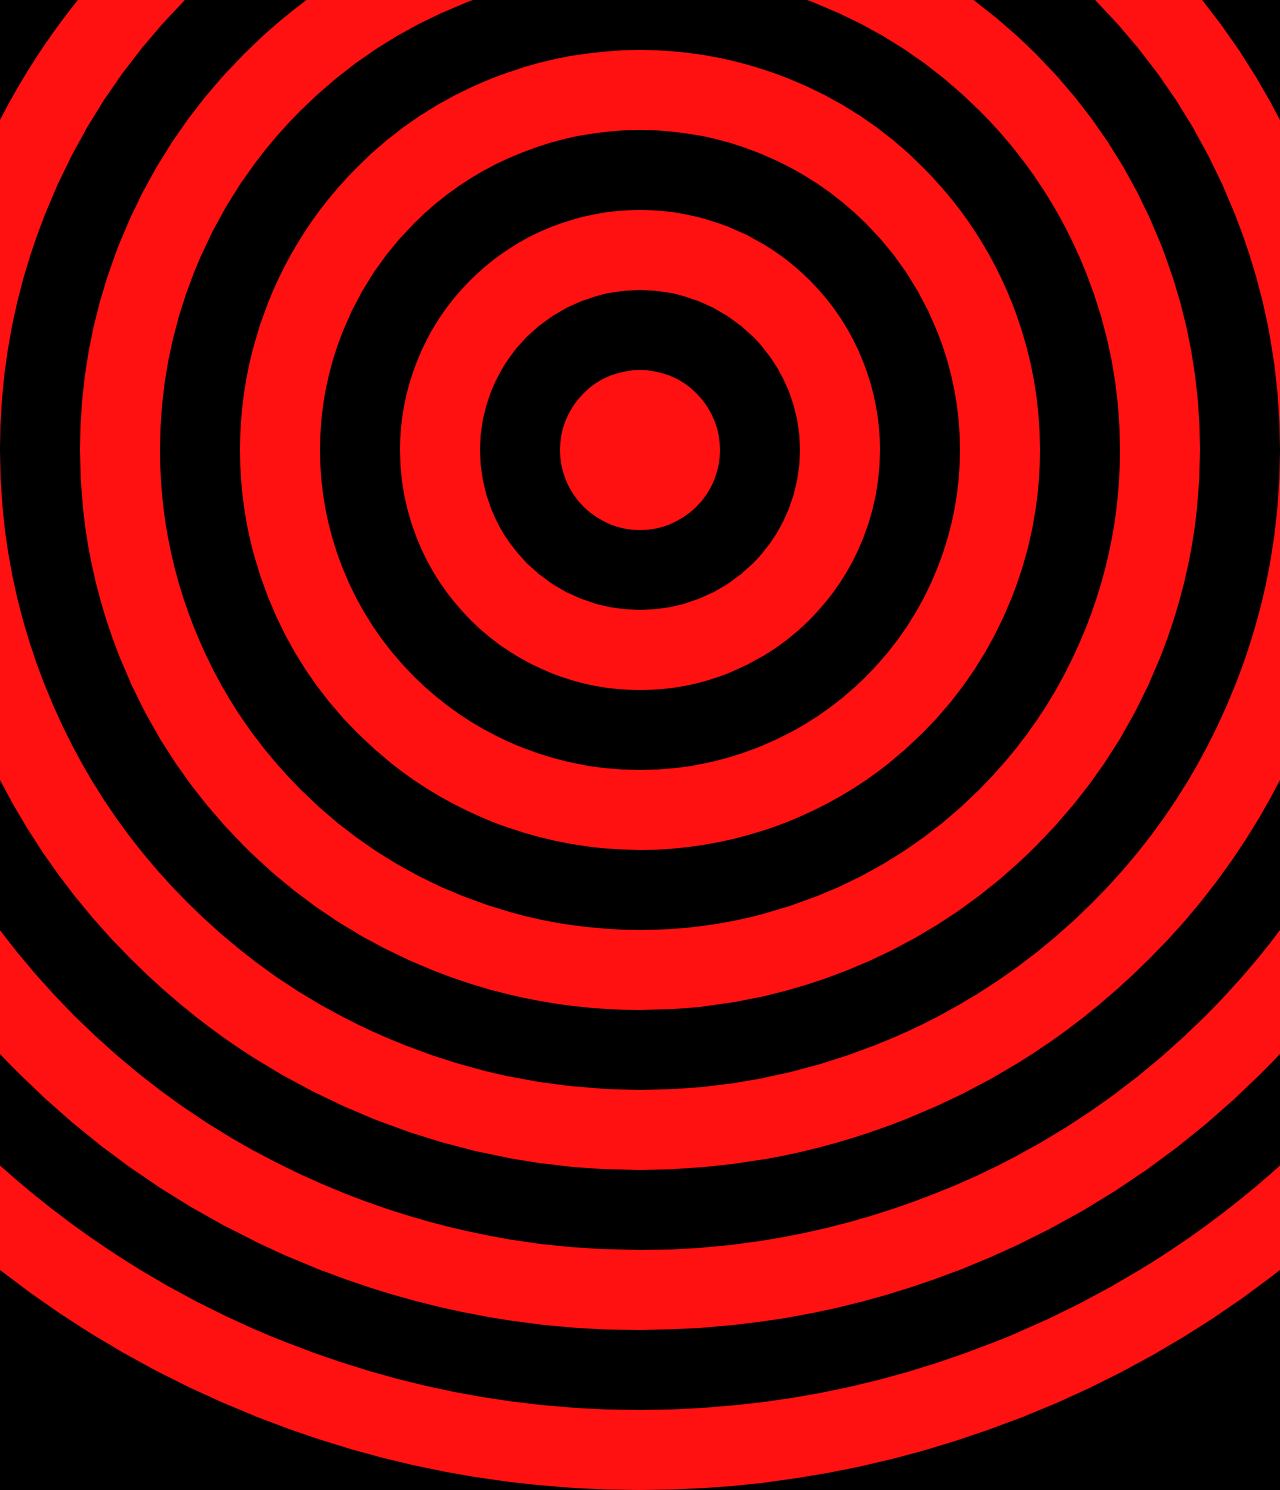
==== index.html @ fa426b28 "chore(background): padrão circular do background implementado" ====
<!DOCTYPE html>
<html lang="pt-br">
<head>
    <meta charset="UTF-8">
    <meta name="viewport" content="width=device-width, initial-scale=1.0">
    <title>tAkE yoUr HeaRt</title>
    <link rel="stylesheet" href="style.css">
</head>
<body>
    <div class="circle-pattern">
        <div class="circle-pattern">
            <div class="circle-pattern">
                    <div class="circle-pattern">
                            <div class="circle-pattern">
                                <div class="circle-pattern">
                                    <div class="circle-pattern">
                                    
                                    </div>
                                </div>
                            </div>
                    </div>
            </div>   
        </div>
    </div>    
</body>
</html>
---- style.css ----
div {
    display: flex;
    padding: 0rem;
}

/* PADRÃO CIRCULAR DO FUNDO */
body {
    width: 100vw;
    height: 100vh;
    margin: 0rem;
    padding: 0rem;

    background-color: black;
    
    display:flex;
    flex-wrap: wrap; /* envolve o conteúdo na DIV */
    flex-direction: column;
    justify-content: center;
    align-content: center;

    overflow: hidden;
}

.circle-pattern {
    width: fit-content;
    height: fit-content;

    margin: 5rem; /* TAMANHO DA LISTRA PRETA*/

    border: 5rem solid #ff1112; /* TAMANHO DA LISTRA VERMELHA*/
    border-radius: 50%;

    position: relative;
}

@media only screen and (max-width: 600px) {
    .circle-pattern {
    margin: 2.5rem; /* TAMANHO DA LISTRA PRETA*/

    border: 2.5rem solid #ff1112; /* TAMANHO DA LISTRA VERMELHA*/
}
}
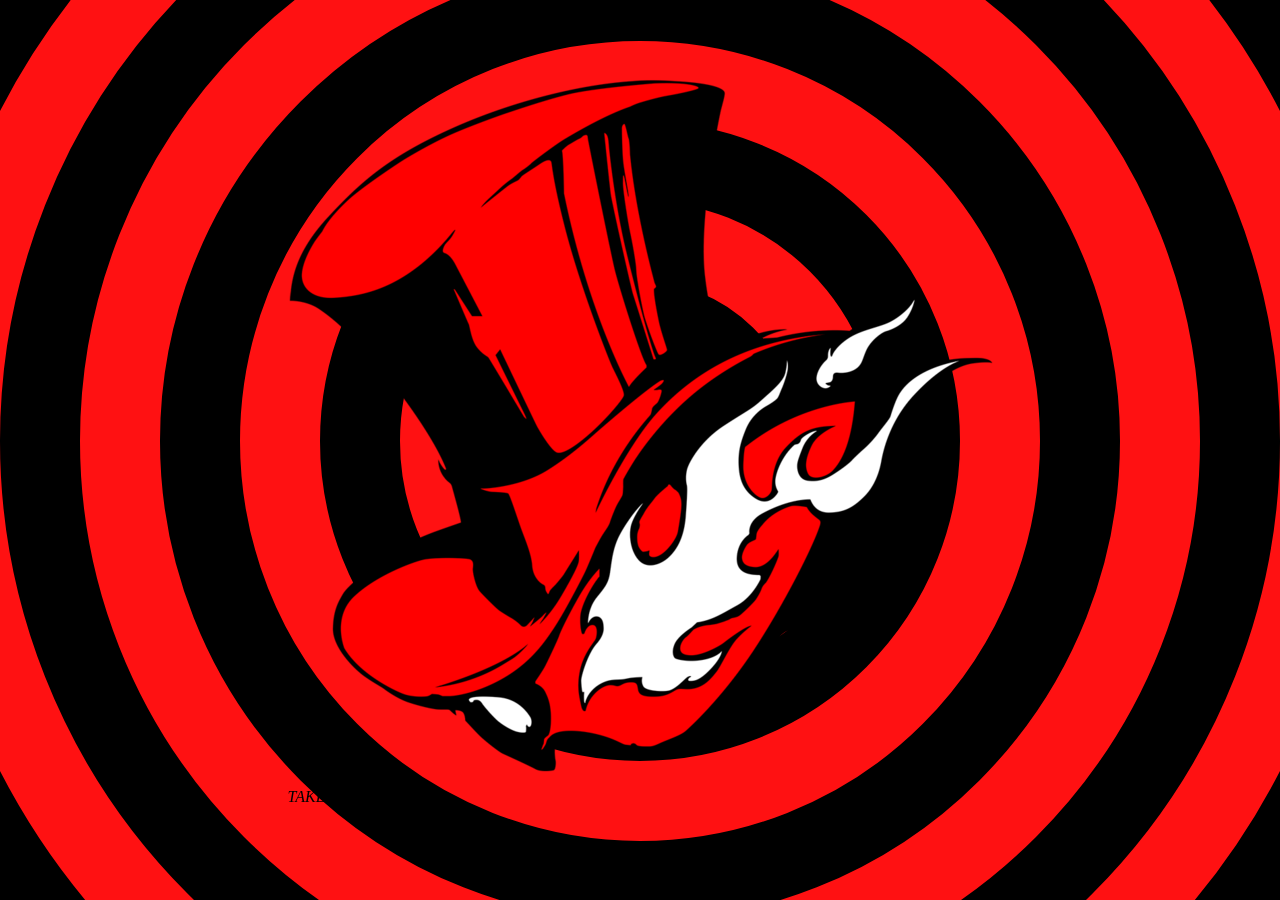
==== commit 0b6cd5cc: "chore(content): criando a base para o conteúdo sobre o background e refatorando background para supo" ====
--- a/index.html
+++ b/index.html
@@ -7,7 +7,12 @@
     <link rel="stylesheet" href="style.css">
 </head>
 <body>
-    <div class="circle-pattern">
+    <div class="content">
+        <img src="public/assets/phantom_thieves_logo.png" alt="">
+        <p>TAKE YOUR HEART</p>
+    </div>
+    <div class="background">
+        <div class="circle-pattern">
         <div class="circle-pattern">
             <div class="circle-pattern">
                     <div class="circle-pattern">
@@ -20,7 +25,8 @@
                             </div>
                     </div>
             </div>   
-        </div>
-    </div>    
+        </div>'    
+    </div>
+    </div>
 </body>
 </html>
--- a/style.css
+++ b/style.css
@@ -1,24 +1,31 @@
-div {
+/* PADRÃO CIRCULAR DO FUNDO */
+body {
+    margin: 0rem;
+    padding: 0rem;
+    overflow: hidden;
+
     display: flex;
-    padding: 0rem;
+    flex-wrap: wrap;
+    justify-content: center;
+    align-content: center;
 }
 
-/* PADRÃO CIRCULAR DO FUNDO */
-body {
+.background {
+    margin: 0rem;
+    padding: 0rem;
+    overflow: hidden;
+
     width: 100vw;
     height: 100vh;
-    margin: 0rem;
-    padding: 0rem;
 
     background-color: black;
-    
+
+    z-index: 0;
     display:flex;
     flex-wrap: wrap; /* envolve o conteúdo na DIV */
     flex-direction: column;
     justify-content: center;
     align-content: center;
-
-    overflow: hidden;
 }
 
 .circle-pattern {
@@ -40,3 +47,21 @@
     border: 2.5rem solid #ff1112; /* TAMANHO DA LISTRA VERMELHA*/
 }
 }
+
+/* CONTEÚDO */
+.content {
+    width: 100vw;
+    height: 100vh;
+
+    z-index: 10000;
+    position: absolute;
+
+    color: black;
+    font-style: italic;
+    
+    display: flex;
+    flex-wrap: wrap;
+    flex-direction: column;
+    justify-content: center;
+    align-content: center;
+}
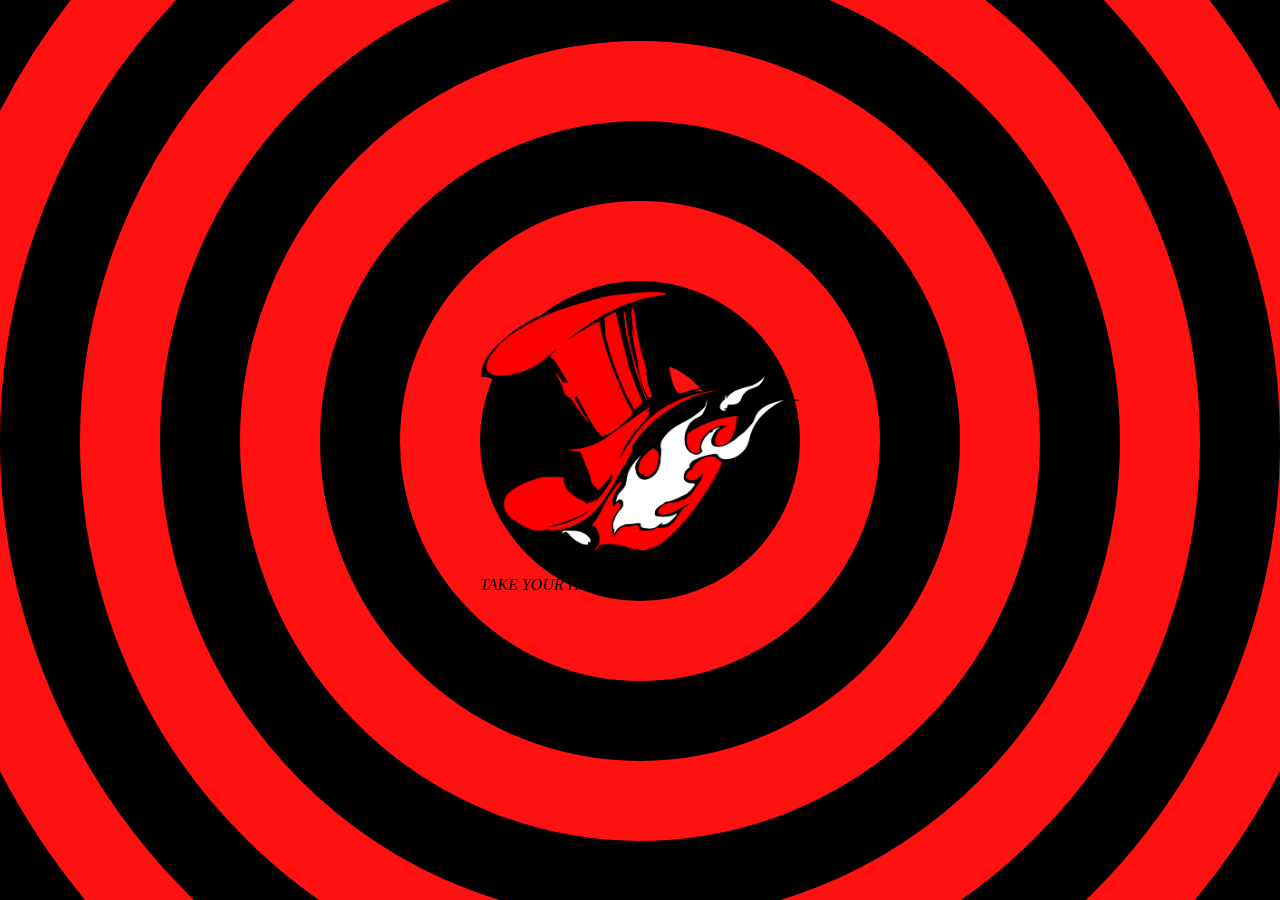
==== commit 6ad3cecf: "chore(logo): adicionando a logo ao centro da tela" ====
--- a/index.html
+++ b/index.html
@@ -8,7 +8,7 @@
 </head>
 <body>
     <div class="content">
-        <img src="public/assets/phantom_thieves_logo.png" alt="">
+        <img src="public/assets/phantom_thieves_logo.png" alt="Logo Phantom Thieves" class="logo">
         <p>TAKE YOUR HEART</p>
     </div>
     <div class="background">
--- a/style.css
+++ b/style.css
@@ -65,3 +65,17 @@
     justify-content: center;
     align-content: center;
 }
+
+
+/* LOGO */
+.logo {
+    width: 25vw;
+    height: 30vh;
+}
+
+@media only screen and (max-width: 600px) {
+    .logo {
+        width: 50vw;
+        height: 20vh;
+    }
+}
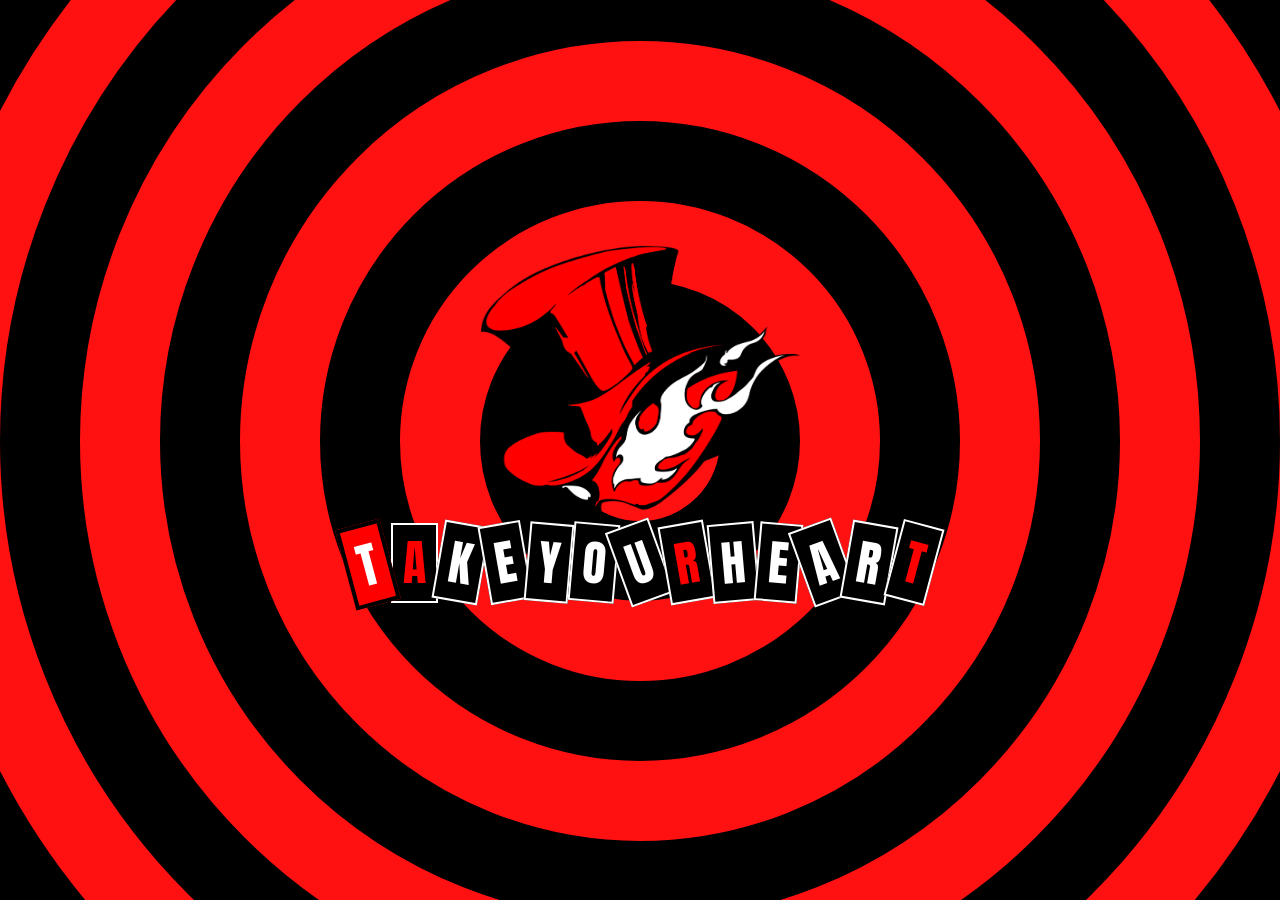
==== commit 79fd09e6: "chore(cabecalho): adicionando o cabelho e manipulando a responsividade da logo com ele" ====
--- a/index.html
+++ b/index.html
@@ -5,11 +5,28 @@
     <meta name="viewport" content="width=device-width, initial-scale=1.0">
     <title>tAkE yoUr HeaRt</title>
     <link rel="stylesheet" href="style.css">
+    <link rel="preconnect" href="https://fonts.googleapis.com">
+    <link rel="preconnect" href="https://fonts.gstatic.com" crossorigin>
+    <link href="https://fonts.googleapis.com/css2?family=Anton&display=swap" rel="stylesheet">
 </head>
 <body>
     <div class="content">
         <img src="public/assets/phantom_thieves_logo.png" alt="Logo Phantom Thieves" class="logo">
-        <p>TAKE YOUR HEART</p>
+        <div class="cabecalho">
+            <p class="fonte-a" style="transform: rotate(345deg);">T</p> 
+            <p class="fonte-b">A</p>
+            <p class="fonte-c" style="transform: rotate(10deg);">K</p>
+            <p class="fonte-c" style="transform: rotate(350deg);">E</p>
+            <p class="fonte-c" style="transform: rotate(5deg);">Y</p>
+            <p class="fonte-c" style="transform: rotate(5deg);">O</p>
+            <p class="fonte-c" style="transform: rotate(340deg);">U</p>
+            <p class="fonte-b" style="transform: rotate(350deg);">R</p>
+            <p class="fonte-c" style="transform: rotate(355deg);">H</p>
+            <p class="fonte-c" style="transform: rotate(5deg);">E</p>
+            <p class="fonte-c" style="transform: rotate(340deg);">A</p>
+            <p class="fonte-c" style="transform: rotate(10deg);">R</p>
+            <p class="fonte-b" style="transform: rotate(15deg);">T</p>
+        </div>
     </div>
     <div class="background">
         <div class="circle-pattern">
--- a/style.css
+++ b/style.css
@@ -57,7 +57,6 @@
     position: absolute;
 
     color: black;
-    font-style: italic;
     
     display: flex;
     flex-wrap: wrap;
@@ -71,6 +70,7 @@
 .logo {
     width: 25vw;
     height: 30vh;
+    align-self: center;
 }
 
 @media only screen and (max-width: 600px) {
@@ -78,4 +78,56 @@
         width: 50vw;
         height: 20vh;
     }
+}
+
+/* CAIXAS DE RECORTE DA FONTE*/
+.cabecalho {
+    display: flex;
+    flex-direction: row;
+    flex-wrap: wrap;
+    justify-content: center;
+    align-content: center;
+}
+
+.fonte-a,
+.fonte-b,
+.fonte-c{
+    font-family: 'Anton', sans-serif;
+    font-weight: 100;
+    border: 2px solid white;
+    font-size: 3rem;
+    padding: 0.1rem 0.6rem;
+    width: fit-content;
+    height: fit-content;
+    margin-top: 0.5rem;
+}
+
+.fonte-a{
+    border: 4px solid black;
+    background-color: red;
+    color: white;
+}
+
+.fonte-b {
+    background-color: black;
+    color: red;
+}
+
+.fonte-c {
+    background-color: black;
+    color: white;
+}
+
+@media only screen and (max-width: 600px) {
+    .fonte-a,
+    .fonte-b,
+    .fonte-c{
+        border: 1px solid white;
+        padding: 0.2rem 0.4rem;
+        font-size: 1.2rem;
+        margin-top: 0.3rem;
+    }
+    .fonte-a {
+        border: 3px solid black;
+    }
 }
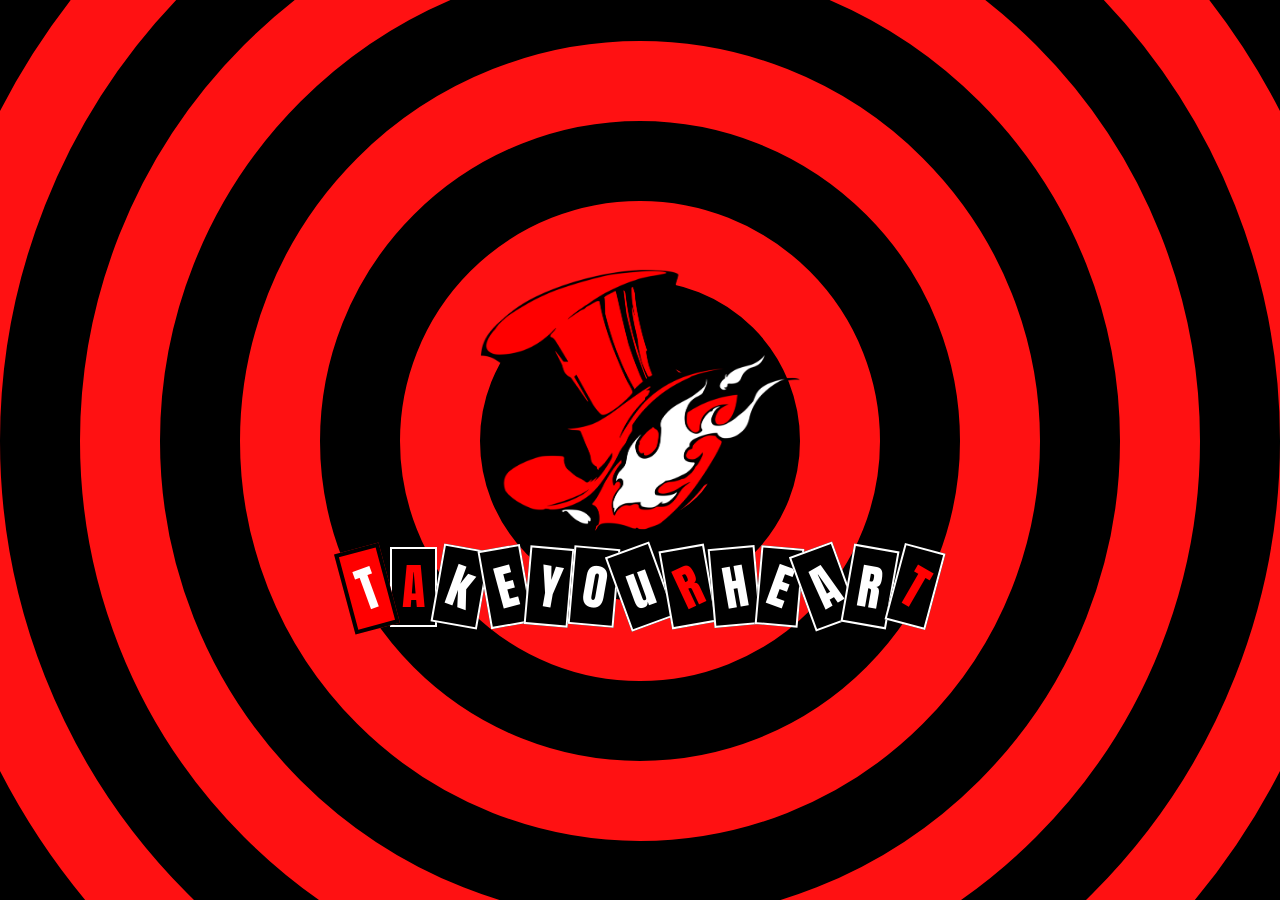
==== commit b27652e5: "fix(css): arrumando o diretório para estar mais alinhado as diretrizes do trabalho" ====
--- a/index.html
+++ b/index.html
@@ -4,28 +4,29 @@
     <meta charset="UTF-8">
     <meta name="viewport" content="width=device-width, initial-scale=1.0">
     <title>tAkE yoUr HeaRt</title>
-    <link rel="stylesheet" href="style.css">
+    <link rel="stylesheet" href="css/style.css">
     <link rel="preconnect" href="https://fonts.googleapis.com">
     <link rel="preconnect" href="https://fonts.gstatic.com" crossorigin>
     <link href="https://fonts.googleapis.com/css2?family=Anton&display=swap" rel="stylesheet">
+    <link rel="icon" type="image/png" href="img/phantom_thieves_logo.png"
 </head>
 <body>
     <div class="content">
-        <img src="public/assets/phantom_thieves_logo.png" alt="Logo Phantom Thieves" class="logo">
+        <img src="img/phantom_thieves_logo.png" alt="Logo Phantom Thieves" class="logo">
         <div class="cabecalho">
-            <p class="fonte-a" style="transform: rotate(345deg);">T</p> 
+            <div class="fonte-a" style="transform: rotate(345deg);"><p style="transform: rotate(355deg);">T</p></div> 
             <p class="fonte-b">A</p>
-            <p class="fonte-c" style="transform: rotate(10deg);">K</p>
-            <p class="fonte-c" style="transform: rotate(350deg);">E</p>
-            <p class="fonte-c" style="transform: rotate(5deg);">Y</p>
-            <p class="fonte-c" style="transform: rotate(5deg);">O</p>
-            <p class="fonte-c" style="transform: rotate(340deg);">U</p>
-            <p class="fonte-b" style="transform: rotate(350deg);">R</p>
-            <p class="fonte-c" style="transform: rotate(355deg);">H</p>
-            <p class="fonte-c" style="transform: rotate(5deg);">E</p>
-            <p class="fonte-c" style="transform: rotate(340deg);">A</p>
-            <p class="fonte-c" style="transform: rotate(10deg);">R</p>
-            <p class="fonte-b" style="transform: rotate(15deg);">T</p>
+            <div class="fonte-c" style="transform: rotate(10deg);"><p style="transform: rotate(10deg);">k</p></div>
+            <div class="fonte-c" style="transform: rotate(350deg);"><p style="transform: rotate(355deg);">E</p></div>
+            <div class="fonte-c" style="transform: rotate(5deg);"><p style="transform: rotate(5deg);">Y</p></div>
+            <div class="fonte-c" style="transform: rotate(5deg);"><p style="transform: rotate(5deg);">O</p></div>
+            <div class="fonte-c" style="transform: rotate(340deg);">u</div>
+            <div class="fonte-b" style="transform: rotate(350deg);"><p style="transform: rotate(345deg);">R</p></div>
+            <div class="fonte-c" style="transform: rotate(355deg);"><p style="transform: rotate(355deg);">H</p></div>
+            <div class="fonte-c" style="transform: rotate(5deg);"><p style="transform: rotate(15deg);">E</p></div>
+            <div class="fonte-c" style="transform: rotate(340deg);"><p style="transform: rotate(350deg);">A</p></div>
+            <div class="fonte-c" style="transform: rotate(10deg);">R</div>
+            <div class="fonte-b" style="transform: rotate(15deg);"><p style="transform: rotate(15deg);">T</p></div>
         </div>
     </div>
     <div class="background">
--- a/css/style.css
+++ b/css/style.css
@@ -0,0 +1,144 @@
+/* PADRÃO CIRCULAR DO FUNDO */
+body {
+    margin: 0rem;
+    padding: 0rem;
+    overflow: hidden;
+
+    display: flex;
+    flex-wrap: wrap;
+    justify-content: center;
+    align-content: center;
+}
+
+.background {
+    margin: 0rem;
+    padding: 0rem;
+    overflow: hidden;
+
+    width: 100vw;
+    height: 100vh;
+
+    background-color: black;
+
+    z-index: 0;
+    display:flex;
+    flex-wrap: wrap; /* envolve o conteúdo na DIV */
+    flex-direction: column;
+    justify-content: center;
+    align-content: center;
+}
+
+.circle-pattern {
+    width: fit-content;
+    height: fit-content;
+
+    margin: 5rem; /* TAMANHO DA LISTRA PRETA*/
+
+    border: 5rem solid #ff1112; /* TAMANHO DA LISTRA VERMELHA*/
+    border-radius: 50%;
+
+    position: relative;
+}
+
+@media only screen and (max-width: 600px) {
+    .circle-pattern {
+    margin: 2.5rem; /* TAMANHO DA LISTRA PRETA*/
+
+    border: 2.5rem solid #ff1112; /* TAMANHO DA LISTRA VERMELHA*/
+}
+}
+
+/* CONTEÚDO */
+.content {
+    width: 100vw;
+    height: 100vh;
+
+    z-index: 10000;
+    position: absolute;
+
+    color: black;
+    
+    display: flex;
+    flex-wrap: wrap;
+    flex-direction: column;
+    justify-content: center;
+    align-content: center;
+}
+
+
+/* LOGO */
+.logo {
+    width: 25vw;
+    height: 30vh;
+    align-self: center;
+}
+
+@media only screen and (max-width: 600px) {
+    .logo {
+        width: 50vw;
+        height: 20vh;
+    }
+}
+
+@media only screen and (max-width: 1024px) {
+    .logo{
+        width: 60vw;
+        height: 30vw;
+    }
+}
+/* CAIXAS DE RECORTE DA FONTE*/
+div > p {
+    margin: 0rem;
+    padding: 0rem;
+}
+
+.cabecalho {
+    display: flex;
+    flex-direction: row;
+    flex-wrap: wrap;
+    justify-content: center;
+    align-content: center;
+}
+
+.fonte-a,
+.fonte-b,
+.fonte-c{
+    font-family: 'Anton', sans-serif;
+    font-weight: 100;
+    border: 2px solid white;
+    font-size: 3rem;
+    padding: 0.1rem 0.6rem;
+    width: fit-content;
+    height: fit-content;
+    margin-top: 0.5rem;
+}
+
+.fonte-a{
+    border: 4px solid black;
+    background-color: red;
+    color: white;
+}
+
+.fonte-b {
+    background-color: black;
+    color: red;
+}
+
+.fonte-c {
+    background-color: black;
+    color: white;
+}
+
+@media only screen and (max-width: 600px) {
+    .fonte-a,
+    .fonte-b,
+    .fonte-c{
+        border: 1px solid white;
+        padding: 0.2rem 0.4rem;
+        font-size: 1.2rem;
+        margin-top: 0.3rem;
+    }
+    .fonte-a {
+        border: 3px solid black;
+    }
+}
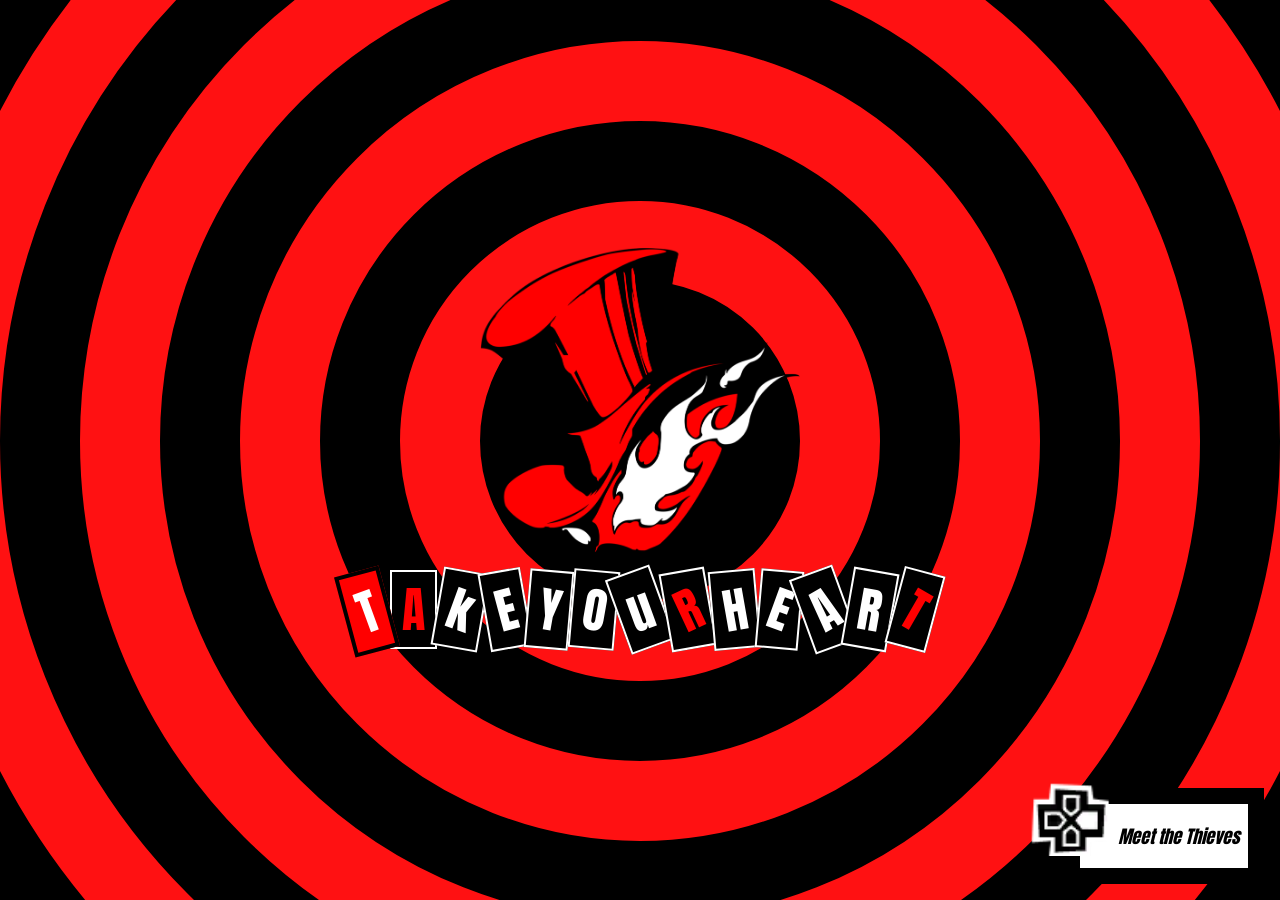
==== commit 8c6c2f07: "chore: pagination and first thieve page done" ====
--- a/index.html
+++ b/index.html
@@ -8,7 +8,7 @@
     <link rel="preconnect" href="https://fonts.googleapis.com">
     <link rel="preconnect" href="https://fonts.gstatic.com" crossorigin>
     <link href="https://fonts.googleapis.com/css2?family=Anton&display=swap" rel="stylesheet">
-    <link rel="icon" type="image/png" href="img/phantom_thieves_logo.png"
+    <link rel="icon" type="image/png" href="img/phantom_thieves_logo.png">
 </head>
 <body>
     <div class="content">
@@ -28,6 +28,15 @@
             <div class="fonte-c" style="transform: rotate(10deg);">R</div>
             <div class="fonte-b" style="transform: rotate(15deg);"><p style="transform: rotate(15deg);">T</p></div>
         </div>
+        
+        <a href="./pages/joker.html">
+            <div id="pass-button">
+                <div id="white">
+                    <img src="./img/hud/botão-direito.png" alt="Icone direito">
+                    <p id="meet">Meet the Thieves</p>    
+                </div>
+            </div>
+        </a>
     </div>
     <div class="background">
         <div class="circle-pattern">
--- a/css/style.css
+++ b/css/style.css
@@ -14,6 +14,8 @@
     margin: 0rem;
     padding: 0rem;
     overflow: hidden;
+
+    position: absolute;
 
     width: 100vw;
     height: 100vh;
@@ -54,7 +56,7 @@
     height: 100vh;
 
     z-index: 10000;
-    position: absolute;
+    position: relative;
 
     color: black;
     
@@ -62,28 +64,25 @@
     flex-wrap: wrap;
     flex-direction: column;
     justify-content: center;
-    align-content: center;
+    align-content: stretch;
 }
 
 
 /* LOGO */
 .logo {
     width: 25vw;
-    height: 30vh;
+    height: auto;
     align-self: center;
 }
 
 @media only screen and (max-width: 600px) {
     .logo {
         width: 50vw;
-        height: 20vh;
     }
 }
-
-@media only screen and (max-width: 1024px) {
+@media only screen and (min-width: 600px) and (max-width: 1024px) {
     .logo{
         width: 60vw;
-        height: 30vw;
     }
 }
 /* CAIXAS DE RECORTE DA FONTE*/
@@ -141,4 +140,42 @@
     .fonte-a {
         border: 3px solid black;
     }
+}
+
+#pass-button{
+    position: absolute;
+
+    background-color: black;
+
+    padding: 1rem;
+
+    bottom: 1rem;
+    right: 1rem;
+}
+
+#white{
+    background-color: white;
+
+    display: flex;
+    z-index: 1001;
+    justify-content: space-evenly;
+    align-items: center;
+    padding: 0.5rem;
+
+    height: 3rem;
+}
+
+#meet{
+    color: black;
+    font-family: 'Anton', sans-serif;
+    font-weight: 200;
+    font-style: italic;
+    font-size: large;
+}
+
+#white img{
+    float: left;
+    margin-left: -4rem;
+    margin-bottom: 2.5rem;
+    height: 5rem;
 }
